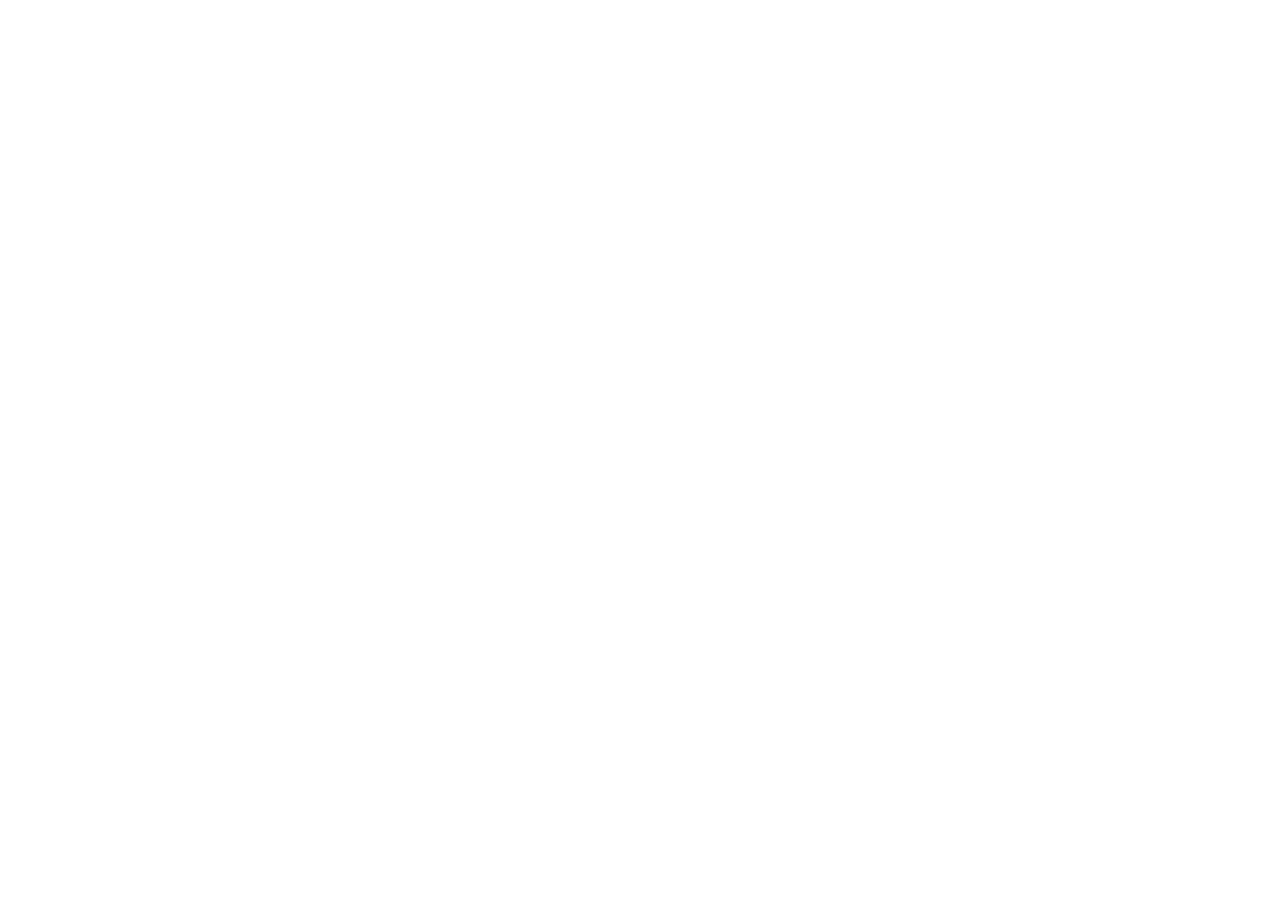
==== index.html @ 98c8dce8 "Atualização1" ====
<!DOCTYPE html>
<html lang="pt-br">
<head>
    <meta charset="UTF-8">
    <meta name="viewport" content="width=device-width, initial-scale=1.0">
    <title>Projeto redes sociais</title>
</head>
<body>
    
</body>
</html>
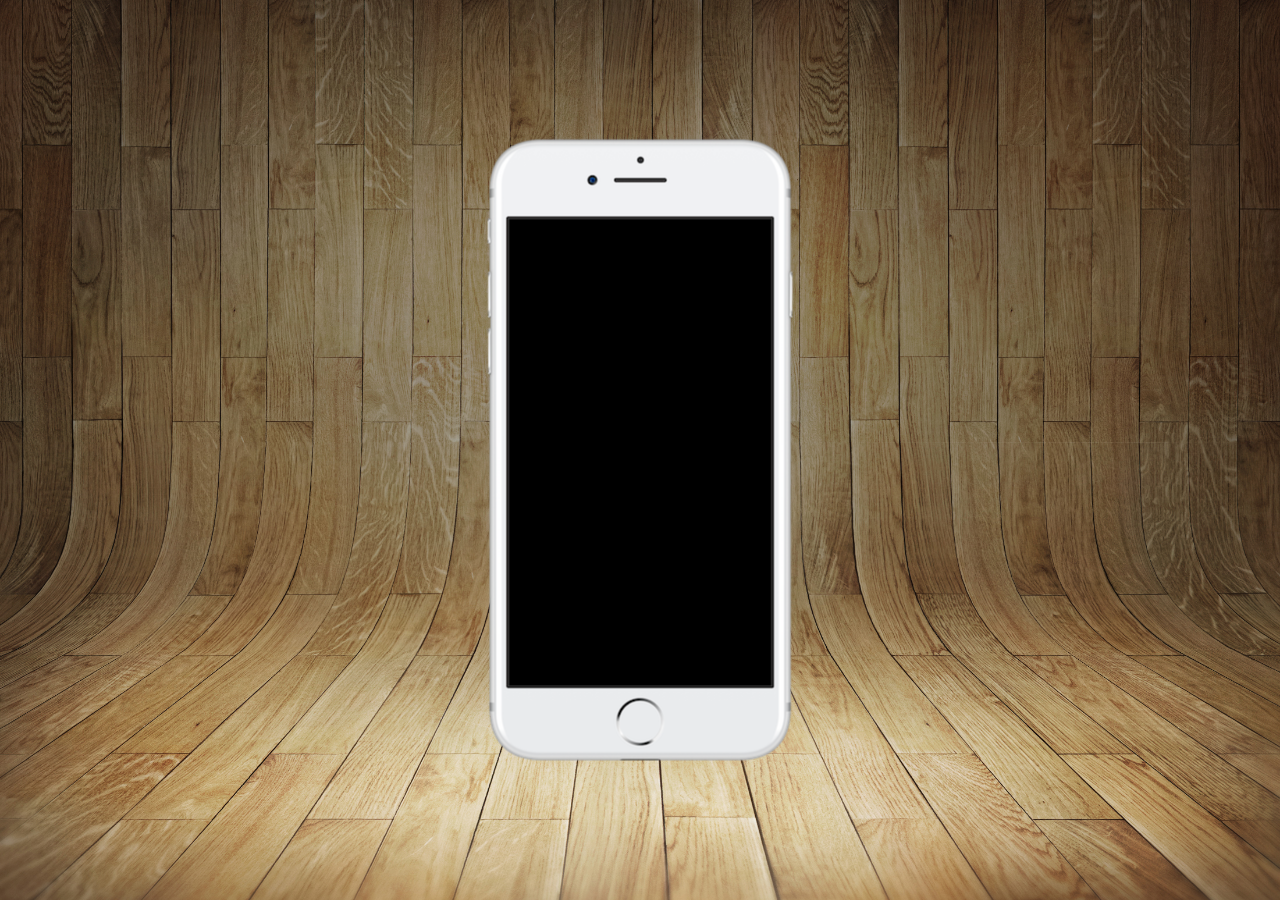
==== commit d81ab2d3: "Atualização" ====
--- a/index.html
+++ b/index.html
@@ -3,9 +3,19 @@
 <head>
     <meta charset="UTF-8">
     <meta name="viewport" content="width=device-width, initial-scale=1.0">
+    <link rel="stylesheet" href="styles/style.css">
+    <link rel="shortcut icon" href="imagens/fav.ico" type="image/x-icon">
     <title>Projeto redes sociais</title>
 </head>
 <body>
-    
+    <main>
+        <section id="telefone">
+            
+        </section>
+
+        <section id="redes-sociais">
+
+        </section>
+    </main>
 </body>
 </html>--- a/styles/style.css
+++ b/styles/style.css
@@ -0,0 +1,37 @@
+@charset "UTF-8";
+
+*{
+    margin: 0px;
+    padding: 0px;
+    font-family: Arial, Helvetica, sans-serif;
+}
+
+html, body{
+    height: 100vh;
+    width: 100vw;
+    background-color: black;
+}
+
+body {
+    background: url(../imagens/fundo-madeira.jpg) no-repeat top center;
+    background-size: cover;
+    background-attachment: fixed;
+}
+
+main {
+    position: relative;
+    height: 100vh;
+}
+
+section#telefone {
+    position: absolute;
+    top: 50%;
+    left: 50%;
+    transform: translate(-50%, -50%);
+
+    height: 627px;
+    width: 311px;
+    background:url('../imagens/frame-iphone.png') no-repeat;
+    
+
+}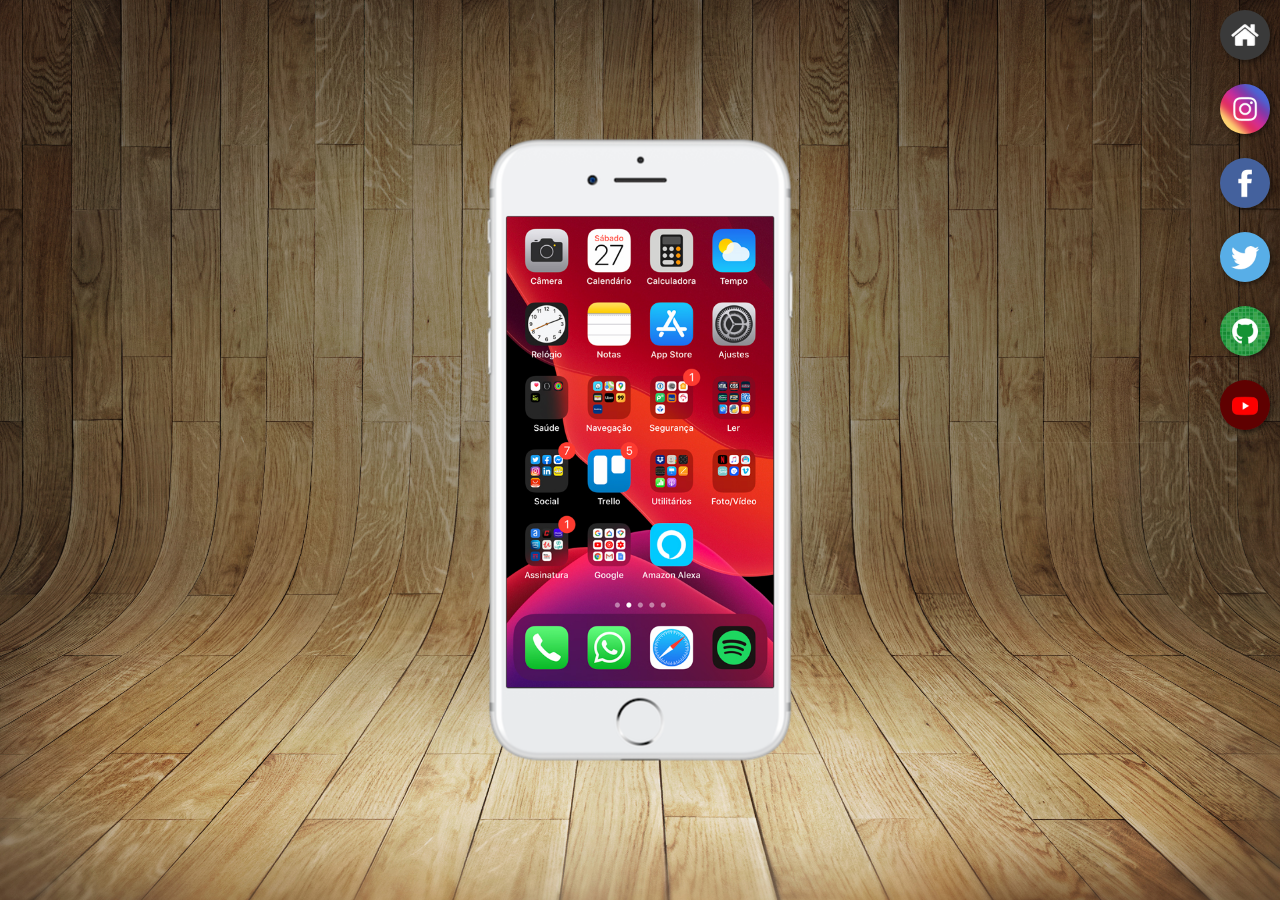
==== commit 343c2522: "Adicionando botões na lateral e trabalhando a responsividade do site." ====
--- a/index.html
+++ b/index.html
@@ -10,11 +10,24 @@
 <body>
     <main>
         <section id="telefone">
-            
+            <iframe src="home.html" name="tela" id="tela" frameborder="0">
+                Seu navegador não é compativel com isso.
+            </iframe> 
         </section>
 
         <section id="redes-sociais">
-
+            <a href="#" target="tela" ><img src="imagens/logo-home.jpg" alt="Home">
+            </a><br>
+            <a href="#" target="tela"><img src="imagens/logo-instagram.jpg" alt="Instagram">
+            </a><br>
+            <a href="#" target="tela"><img src="imagens/logo-facebook.jpg" alt="Facebook">
+            </a><br>
+            <a href="#" target="tela"><img src="imagens/logo-twitter.jpg" alt="Twitter">
+            </a><br>
+            <a href="#" target="tela"><img src="imagens/logo-github.jpg" alt="GitHub">
+            </a><br>
+            <a href="#" target="tela"><img src="imagens/logo-youtube.jpg" alt="Youtube">
+            </a><br>
         </section>
     </main>
 </body>
--- a/styles/style.css
+++ b/styles/style.css
@@ -32,6 +32,32 @@
     height: 627px;
     width: 311px;
     background:url('../imagens/frame-iphone.png') no-repeat;
-    
+}
 
+iframe#tela {
+    position: relative;
+    top: 80px;
+    left: 22px;
+    width: 267px;
+    height: 471px;
+}
+
+section#redes-sociais > a > img {
+
+    width: 50px;
+    margin: 10px;
+    border-radius: 50%;
+    box-shadow: 2px 2px 5px rgba(0, 0, 0, 0.485);
+    box-sizing: border-box;
+}
+
+section#redes-sociais {
+    text-align: right;
+}
+
+section#redes-sociais img:hover {
+    border: 2px solid rgba(255, 255, 255, 0.093);
+    transform: translate(-3px, -3px);
+    box-shadow: 5px 5px 10px rgba(0, 0, 0, 0.573);
+    transition: transform 0.4s, border 0.3s;
 }